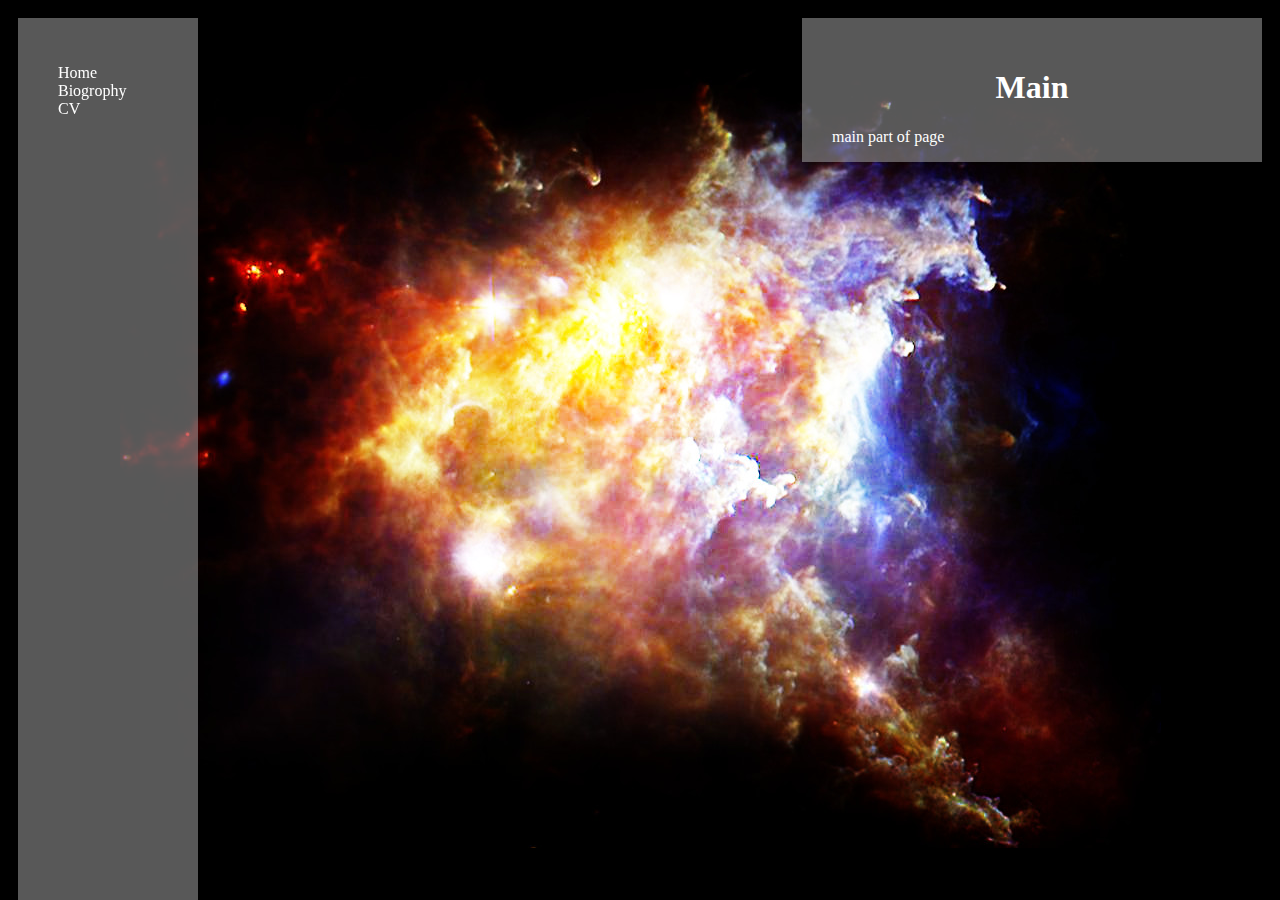
==== personal_website/index.html @ 7ebd6a78 "working on sample site" ====
<html>
<head>
	<title>NomDeBrew | UNC Charlotte</title>
	<link rel="stylesheet" type="text/css" href="styled.css">
</head>    
    
<body>
	<div class="container">
		<div class="nav">
			<ul>
				<li><a href="index.html">Home</a></li>
				<li><a href="bio.html">Biogrophy</a></li>
				<li><a href="cv.html">CV</a></li>
			</ul>
		</div>
		<div class="main">
			<h1>Main</h1>
			<p>main part of page</p>
		</div>
	</div>
</body>

</html>
---- personal_website/styled.css ----
body {
	
	background-image: url("images/bg3.jpg");
	background-repeat: no-repeat;
	background-position: center;
	background-color: black;
}
.container {
	overflow: hidden;
}

.nav {
	float: left;	
	background-color: rgba(175,175,175,0.5);
	color: white;
	margin: 10px;
	height: 100%;
	width: 160px;
	padding-right: 20px;
	padding-top: 30px;
	padding-bottom: 100%;
	margin-bottom: -100%;
	position: fixed;
}

.nav ul {
	list-style-type: none;
}

.main {
	float: right;
	background-color: rgba(175,175,175,0.5);
	margin: 10px;
	padding: 30px;
	padding-bottom:100%;
	margin-bottom: -100%;
	color:white;
	width: 400px;
}

.main h1 {
	text-align: center;
}

.main p {
	text-align: left;
}

.links {
	float: 
}

a:link, a:active {
	color: white;
	text-decoration: none;
}

a:hover {
	color: lightgray;
	text-decoration: underline;
}
a:visited {
	color: darkgray;
	text-decoration: none;
}
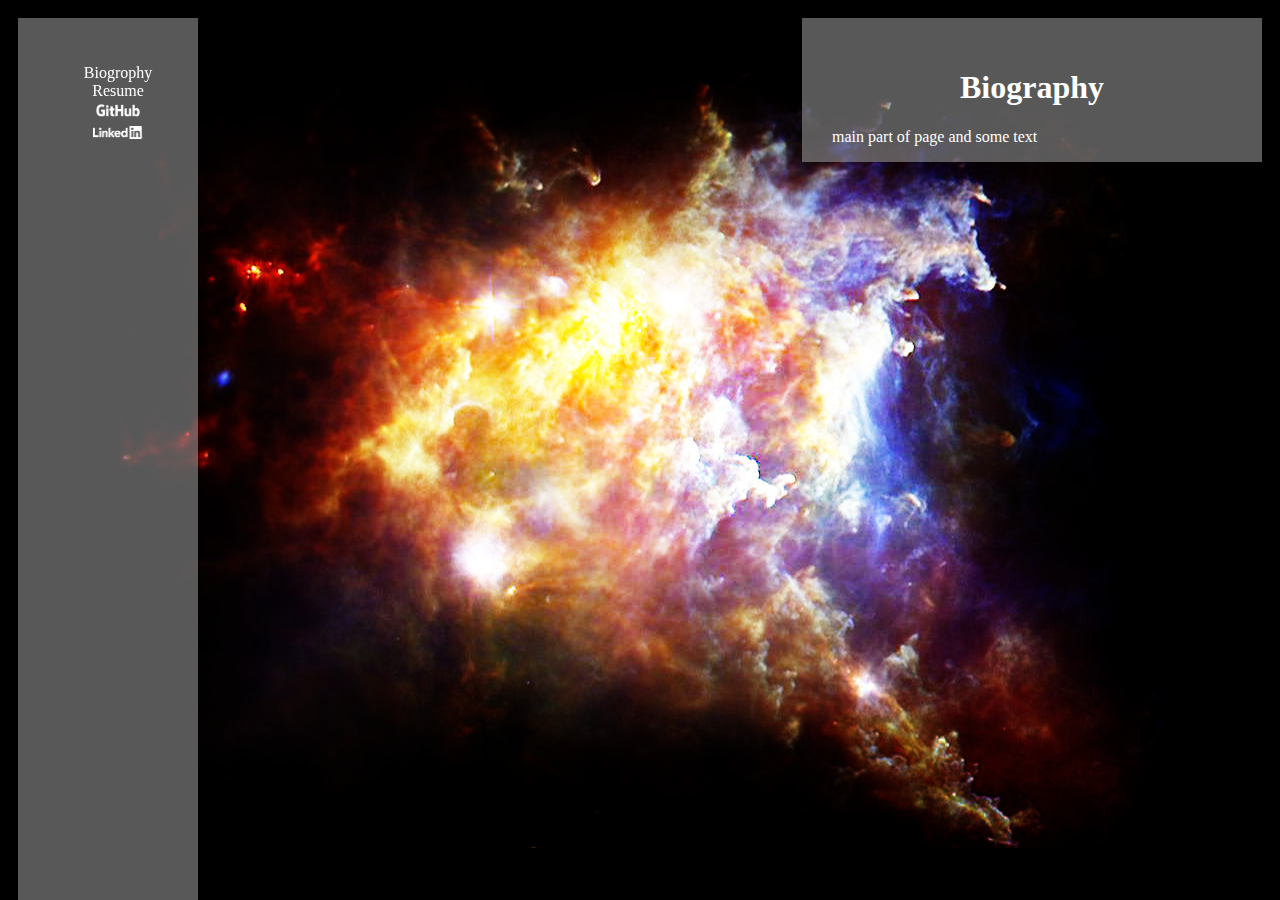
==== commit 5c84242a: "updated webpage" ====
--- a/personal_website/index.html
+++ b/personal_website/index.html
@@ -8,14 +8,19 @@
 	<div class="container">
 		<div class="nav">
 			<ul>
-				<li><a href="index.html">Home</a></li>
-				<li><a href="bio.html">Biogrophy</a></li>
-				<li><a href="cv.html">CV</a></li>
+				<li><a href="index.html">Biogrophy</a></li>
+				<li><a href="resume.html">Resume</a></li>
+				<li><a href="github.com/nomdebrew"><img src="images/GitHub-Logos/GitHub_Logo_White.png" width="50"></a></li>
+				<li><a href="https://www.linkedin.com/in/brian-schonder/"><img src="images/LinkedIn%20Logo%20for%20Screen/White/Logo-White-101px-R.png" width="50"></a></li>
 			</ul>
 		</div>
 		<div class="main">
-			<h1>Main</h1>
-			<p>main part of page</p>
+			<h1>Biography</h1>
+			<p>main part of page
+
+
+
+			and some text</p>
 		</div>
 	</div>
 </body>
--- a/personal_website/styled.css
+++ b/personal_website/styled.css
@@ -21,6 +21,7 @@
 	padding-bottom: 100%;
 	margin-bottom: -100%;
 	position: fixed;
+	text-align: center;
 }
 
 .nav ul {
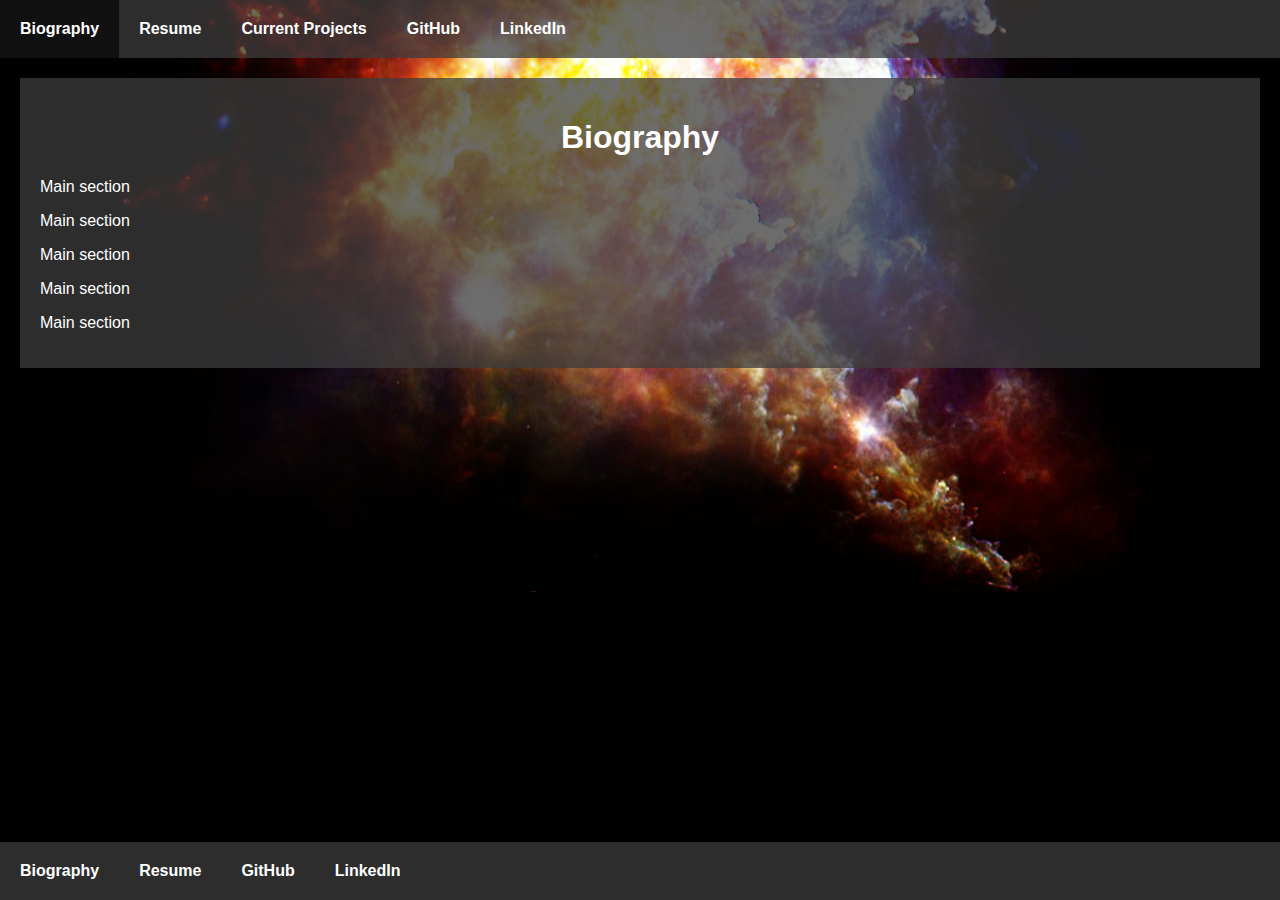
==== commit 7b4354b7: "css update, projects added" ====
--- a/personal_website/index.html
+++ b/personal_website/index.html
@@ -1,28 +1,44 @@
-<html>
+<!DOCTYPE html>
+<html lang="en">
 <head>
-	<title>NomDeBrew | UNC Charlotte</title>
-	<link rel="stylesheet" type="text/css" href="styled.css">
-</head>    
-    
+	<meta charset="UTF-8">
+	<title>bcschond | UNC Charlotte</title>
+	<link rel="stylesheet" type="text/css" href="primary.css">
+</head>
 <body>
-	<div class="container">
-		<div class="nav">
-			<ul>
-				<li><a href="index.html">Biogrophy</a></li>
-				<li><a href="resume.html">Resume</a></li>
-				<li><a href="github.com/nomdebrew"><img src="images/GitHub-Logos/GitHub_Logo_White.png" width="50"></a></li>
-				<li><a href="https://www.linkedin.com/in/brian-schonder/"><img src="images/LinkedIn%20Logo%20for%20Screen/White/Logo-White-101px-R.png" width="50"></a></li>
-			</ul>
-		</div>
-		<div class="main">
-			<h1>Biography</h1>
-			<p>main part of page
+<div class="container">
+	<div class="navtop">
+		<ul>
+			<li class="active"><a href="index.html">Biography</a></li>
+			<li><a href="resume.html">Resume</a></li>
+			<li><a href="projects.html">Current Projects</a></li>
+			<li><a href="https://github.com/nomdebrew">GitHub</a></li>
+			<li><a href="https://www.linkedin.com/in/brian-schonder/">LinkedIn</a></li>
+		</ul>
+	</div>
 
 
 
-			and some text</p>
-		</div>
+	<div class="content">
+		<h1>Biography</h1>
+		<p>Main section</p>
+		<p>Main section</p>
+		<p>Main section</p>
+		<p>Main section</p>
+		<p>Main section</p>
 	</div>
+
+
+
+	<div class="navbottom">
+		<ul>
+			<li><a href="index.html">Biography</a></li>
+			<li><a href="resume.html">Resume</a></li>
+			<li><a href="https://github.com/nomdebrew">GitHub</a></li>
+			<li><a href="https://www.linkedin.com/in/brian-schonder/">LinkedIn</a></li>
+		</ul>
+	</div>
+</div>
+
 </body>
-
 </html>--- a/personal_website/primary.css
+++ b/personal_website/primary.css
@@ -0,0 +1,70 @@
+body {
+
+    background-image: url("images/bg3.jpg");
+    background-repeat: no-repeat;
+    background-position: center;
+    background-color: black;
+    margin: 0px;
+
+    font-family: sans-serif;
+}
+
+.container {
+    padding: 0px;
+    margin: 0px;
+}
+
+.navtop {
+    padding: 0px;
+    margin: 0px;
+}
+
+.navbottom {
+    position: absolute;
+    bottom: 0px;
+    padding: 0px;
+    margin: 0px;
+    width: 100%;
+}
+
+.content {
+    padding: 20px;
+    margin: 20px;
+    background-color: rgba(60,60,60, 0.75);
+    color: white;
+}
+
+h1 {
+    text-align: center;
+}
+
+ul {
+    list-style-type: none;
+    margin: 0px;
+    padding: 0px;
+    overflow: hidden;
+    background-color: rgba(60,60,60, 0.75);
+}
+
+li {
+    float: left;
+    padding: 0px;
+    margin: 0px;
+    font-weight: bold;
+}
+
+li a {
+    display: block;
+    color: white;
+    text-align: center;
+    padding: 20px 20px;
+    text-decoration: none;
+}
+
+li a:hover:not(.active) {
+    background-color: #111;
+}
+
+.active {
+    background-color: rgba(255,165,00, 0.6);
+}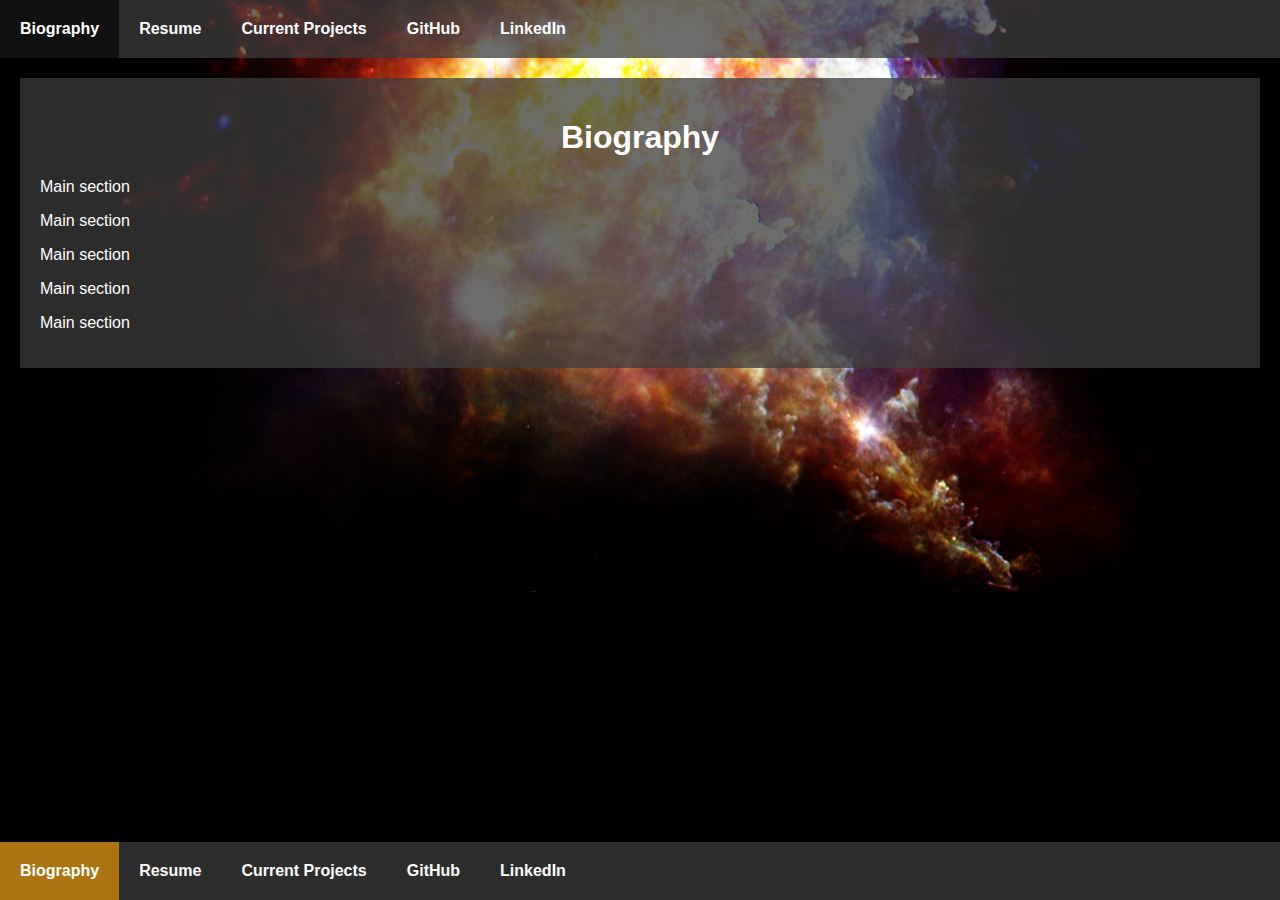
==== commit 286950c9: "css navbottom fix" ====
--- a/personal_website/index.html
+++ b/personal_website/index.html
@@ -32,8 +32,9 @@
 
 	<div class="navbottom">
 		<ul>
-			<li><a href="index.html">Biography</a></li>
+			<li class="active"><a href="index.html">Biography</a></li>
 			<li><a href="resume.html">Resume</a></li>
+			<li><a href="projects.html">Current Projects</a></li>
 			<li><a href="https://github.com/nomdebrew">GitHub</a></li>
 			<li><a href="https://www.linkedin.com/in/brian-schonder/">LinkedIn</a></li>
 		</ul>
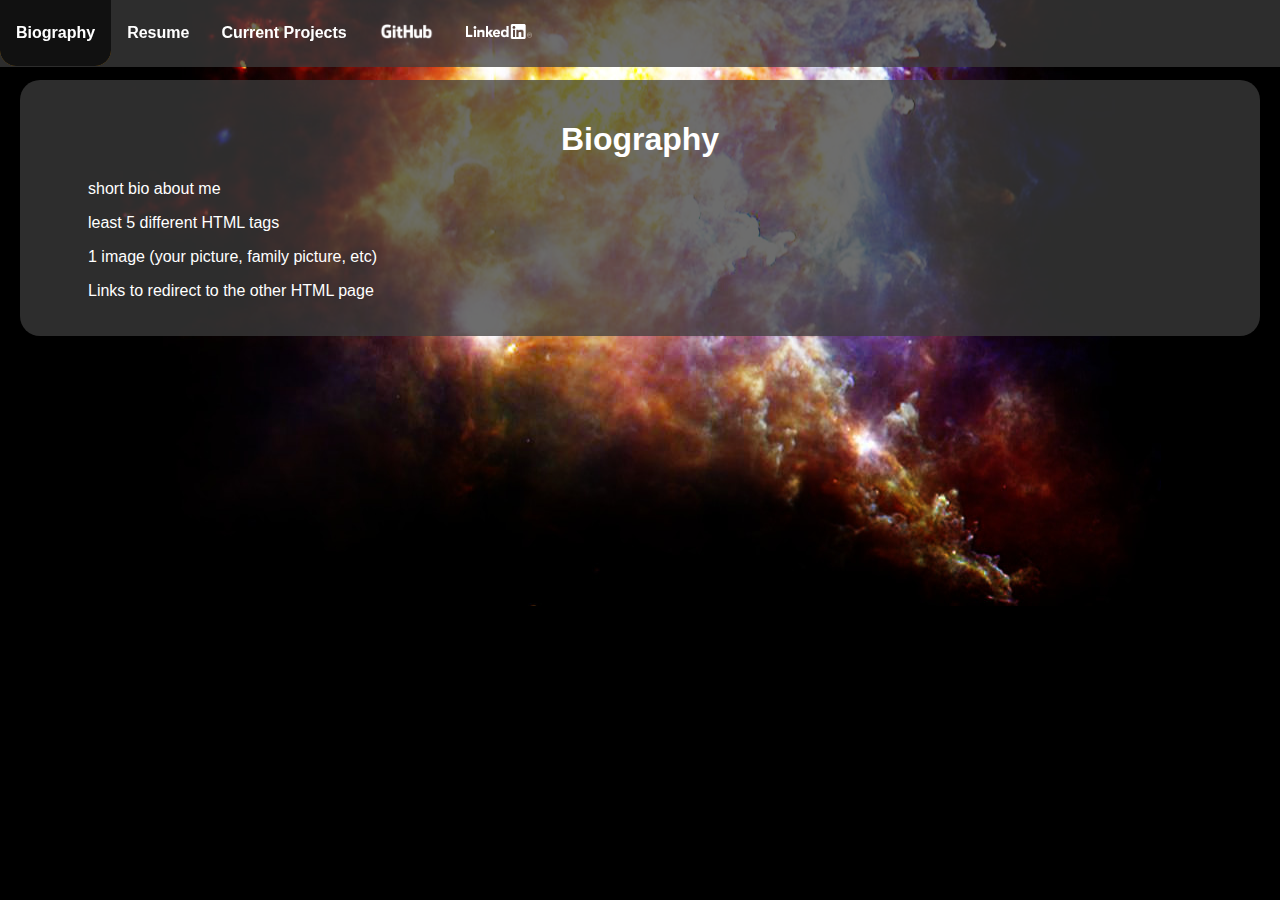
==== commit 1717a746: "updated to one nav and added projects content" ====
--- a/personal_website/index.html
+++ b/personal_website/index.html
@@ -7,13 +7,13 @@
 </head>
 <body>
 <div class="container">
-	<div class="navtop">
+	<div class="nav">
 		<ul>
 			<li class="active"><a href="index.html">Biography</a></li>
 			<li><a href="resume.html">Resume</a></li>
 			<li><a href="projects.html">Current Projects</a></li>
-			<li><a href="https://github.com/nomdebrew">GitHub</a></li>
-			<li><a href="https://www.linkedin.com/in/brian-schonder/">LinkedIn</a></li>
+			<li><a href="https://github.com/nomdebrew"><img src="images/GitHub_Logo_White.png" height="15" alt="GitHub"></a></li>
+			<li><a href="https://www.linkedin.com/in/brian-schonder/"><img src="images/Logo-White-21px-R.png" height="15" alt="LinkedIn"></a></li>
 		</ul>
 	</div>
 
@@ -21,24 +21,12 @@
 
 	<div class="content">
 		<h1>Biography</h1>
-		<p>Main section</p>
-		<p>Main section</p>
-		<p>Main section</p>
-		<p>Main section</p>
-		<p>Main section</p>
+		<p>short bio about me</p>
+		<p> least 5 different HTML tags</p>
+		<p>1 image (your picture, family picture, etc)</p>
+		<p>Links to redirect to the other HTML page</p>
 	</div>
 
-
-
-	<div class="navbottom">
-		<ul>
-			<li class="active"><a href="index.html">Biography</a></li>
-			<li><a href="resume.html">Resume</a></li>
-			<li><a href="projects.html">Current Projects</a></li>
-			<li><a href="https://github.com/nomdebrew">GitHub</a></li>
-			<li><a href="https://www.linkedin.com/in/brian-schonder/">LinkedIn</a></li>
-		</ul>
-	</div>
 </div>
 
 </body>
--- a/personal_website/primary.css
+++ b/personal_website/primary.css
@@ -14,31 +14,16 @@
     margin: 0px;
 }
 
-.navtop {
-    padding: 0px;
-    margin: 0px;
-}
-
-.navbottom {
-    position: absolute;
-    bottom: 0px;
+.nav {
+    position: fixed;
+    left: 0;
+    top: 0;
     padding: 0px;
     margin: 0px;
     width: 100%;
 }
 
-.content {
-    padding: 20px;
-    margin: 20px;
-    background-color: rgba(60,60,60, 0.75);
-    color: white;
-}
-
-h1 {
-    text-align: center;
-}
-
-ul {
+.nav ul {
     list-style-type: none;
     margin: 0px;
     padding: 0px;
@@ -46,25 +31,54 @@
     background-color: rgba(60,60,60, 0.75);
 }
 
-li {
+.nav li {
     float: left;
     padding: 0px;
     margin: 0px;
     font-weight: bold;
 }
 
-li a {
+.nav li a {
     display: block;
     color: white;
     text-align: center;
-    padding: 20px 20px;
+    padding: 24px 16px;
     text-decoration: none;
+    border-radius: 0px 0px 16px 16px;
 }
 
-li a:hover:not(.active) {
+.nav li a:hover:not(.active) {
     background-color: #111;
 }
 
 .active {
     background-color: rgba(255,165,00, 0.6);
-}+    border-radius: 0px 0px 16px 16px;
+}
+
+
+.content {
+    padding: 20px;
+    margin: 80px 20px;
+    background-color: rgba(60,60,60, 0.75);
+    color: white;
+    border-radius: 20px;
+}
+
+.content ul {
+    padding-left: 8em;
+    font-weight: normal;
+}
+
+h1 {
+    text-align: center;
+}
+
+h3 {
+    padding-left: 1.5em;
+}
+
+p {
+    padding-left: 3em;
+}
+
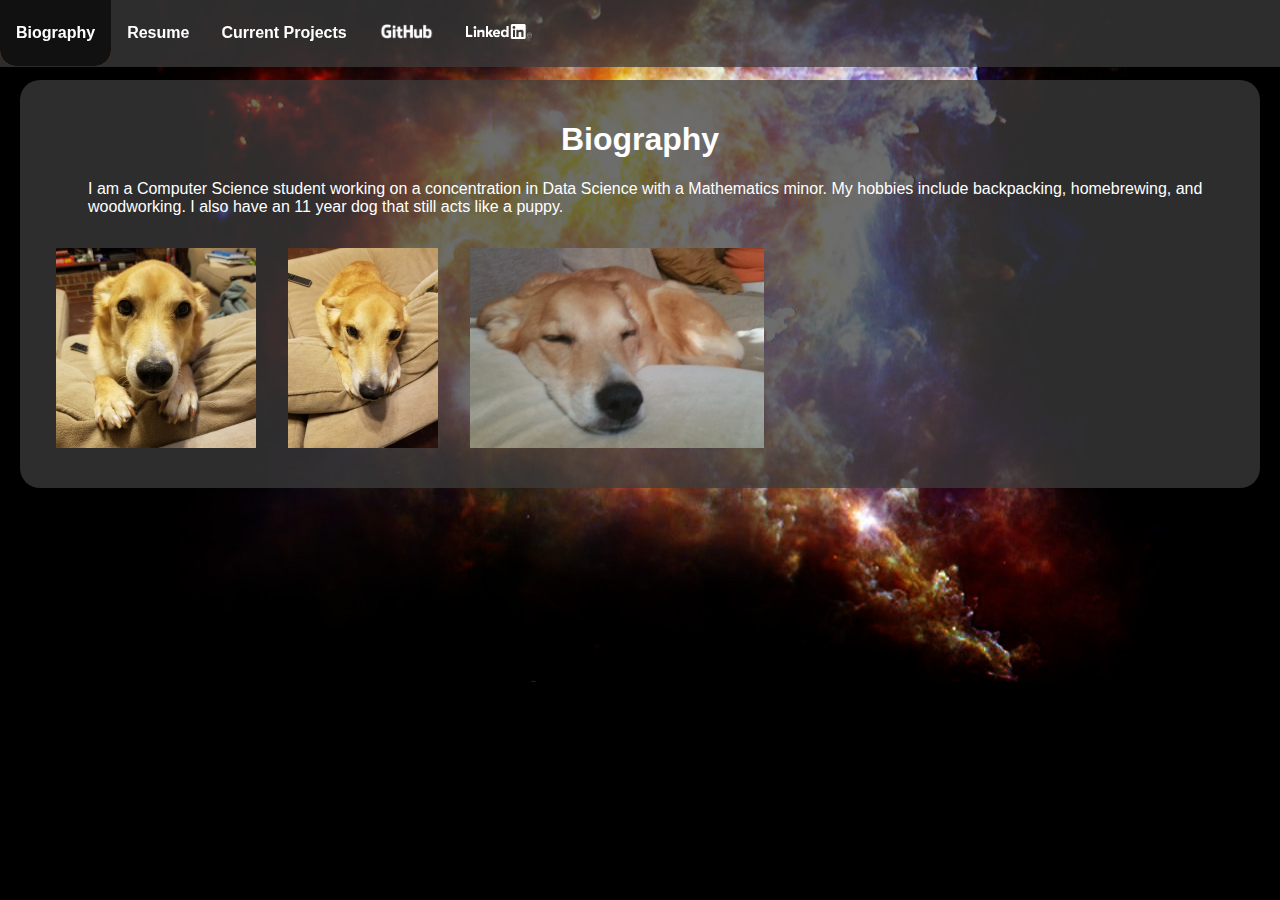
==== commit f6d2d468: "added columns to resume page and content to bio page of personal website" ====
--- a/personal_website/index.html
+++ b/personal_website/index.html
@@ -21,10 +21,8 @@
 
 	<div class="content">
 		<h1>Biography</h1>
-		<p>short bio about me</p>
-		<p> least 5 different HTML tags</p>
-		<p>1 image (your picture, family picture, etc)</p>
-		<p>Links to redirect to the other HTML page</p>
+		<p>I am a Computer Science student working on a concentration in Data Science with a Mathematics minor. My hobbies include backpacking, homebrewing, and woodworking. I also have an 11 year dog that still acts like a puppy.</p>
+		<img src="images/roxy1.jpg" height="200"><img src="images/roxy2.jpg" height="200"><img src="images/roxy3.jpg" height="200">
 	</div>
 
 </div>
--- a/personal_website/primary.css
+++ b/personal_website/primary.css
@@ -66,8 +66,14 @@
 }
 
 .content ul {
+    list-style-type: none;
     padding-left: 8em;
     font-weight: normal;
+}
+
+.columns{
+    column-count: 3;
+    column-gap: 30px;
 }
 
 h1 {
@@ -82,3 +88,6 @@
     padding-left: 3em;
 }
 
+.content img {
+    margin: 16px;
+}